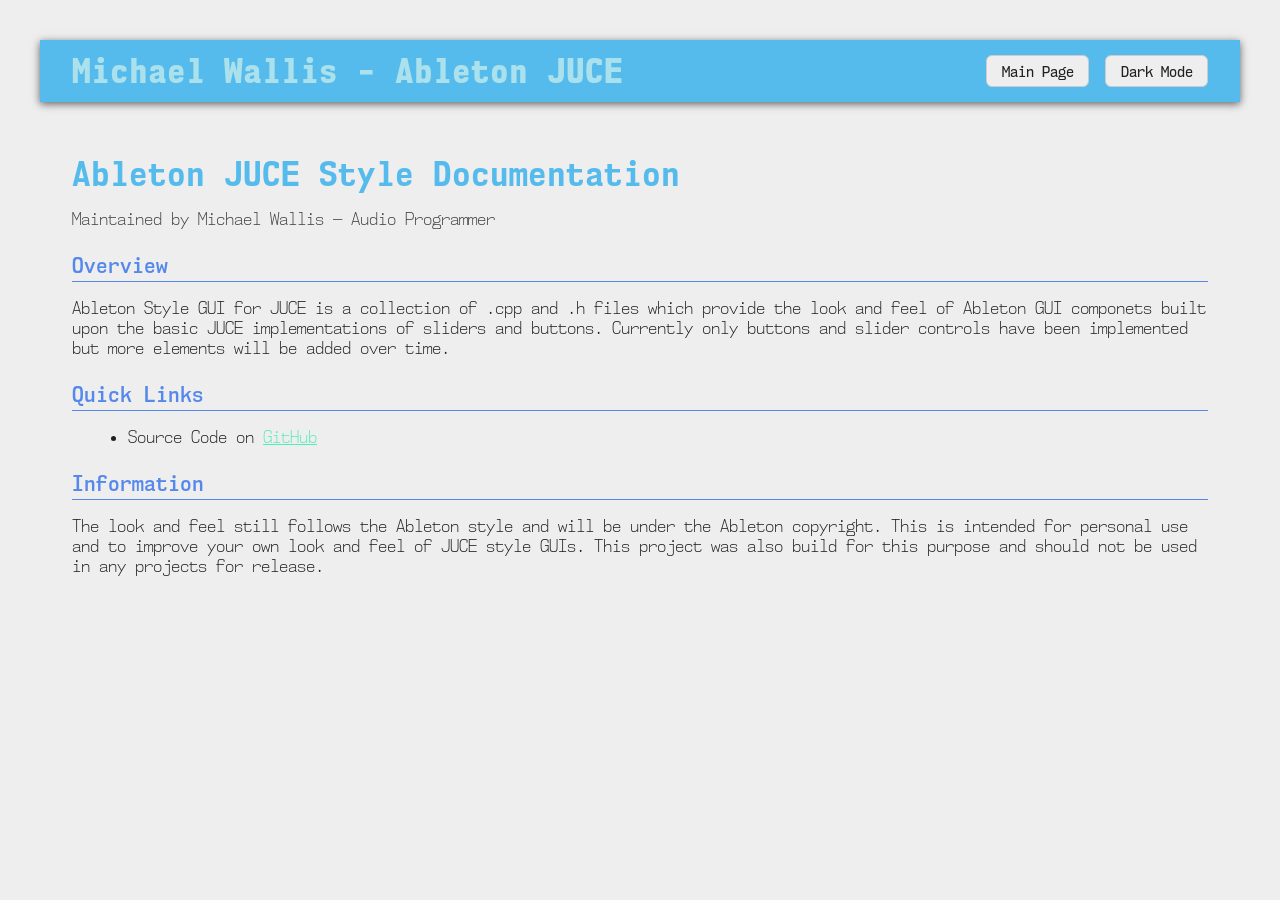
==== docs/index.html @ 96369070 "Added `docs` file" ====
<!DOCTYPE html>
<html lang="en">
<head>
    <meta charset="UTF-8">
    <meta name="viewport" content="width=device-width, initial-scale=1.0">
    <title>Ableton JUCE Style Github</title>
    <link rel="stylesheet" href="style.css">
</head>
<body>

    <header class="top-bar">
        <div class="site-title">Michael Wallis - Ableton JUCE</div>

        <div class="top-bar-controls">
            <a href="https://mwallis45.github.io/My-Portfolio/" class="home-button">
                Main Page
            </a>

            <button id="theme-toggle" class="theme-toggle-btn" aria-label="Toggle Dark and Light Mode">
                Dark Mode
            </button>
        </div>
    </header>

    <main>
        <div class="doc-card">
            <h1>Ableton JUCE Style Documentation</h1>
            <p class="author-subtitle">Maintained by Michael Wallis — Audio Programmer</p>

            <h2>Overview</h2>
            <p>Ableton Style GUI for JUCE is a collection of .cpp and .h files which provide the look and feel of Ableton GUI componets built upon the basic JUCE implementations of sliders and buttons. Currently only buttons and slider controls have been implemented but more elements will be added over time.</p>  

            <h2>Quick Links</h2>
            <ul>
                <li>Source Code on <a href="https://github.com/mwallis45/Ableton-Style-GUI-JUCE" style="color: var(--alt-secondary-colour);">GitHub</a></li>
            </ul>

            <h2>Information</h2>
            <p>
               The look and feel still follows the Ableton style and will be under the Ableton copyright. This is intended for personal use and to improve your own look and feel of JUCE style GUIs. This project was also build for this purpose and should not be used in any projects for release. 
            </p>
        </div>

    </main>

    <script src="script.js"></script>

</body>
</html>
---- docs/style.css ----
/* FONTS */
/* ------------------------------------- */
/* REGULAR */
@font-face {
    font-family: 'NK57-Monospace';
    src: url('fonts/NK57\ Monospace\ Sc\ Rg.otf') format('opentype');
    font-weight: 400;
    font-style: normal;
}

@font-face {
    font-family: 'NK57-Monospace';
    src: url('fonts/NK57\ Monospace\ Sc\ Rg\ It.otf') format('opentype');
    font-weight: 400;
    font-style: italic;
}

/* LIGHT */
@font-face {
    font-family: 'NK57-Monospace';
    src: url('fonts/NK57\ Monospace\ Sc\ Lt.otf') format('opentype');
    font-weight: 300;
    font-style: normal;
}

@font-face {
    font-family: 'NK57-Monospace';
    src: url('fonts/NK57\ Monospace\ Sc\ Lt\ It.otf') format('opentype');
    font-weight: 300;
    font-style: italic;
}

/* SEMI BOLD */
@font-face {
    font-family: 'NK57-Monospace';
    src: url('fonts/NK57\ Monospace\ Sc\ Sb.otf') format('opentype');
    font-weight: 600;
    font-style: normal;
}

@font-face {
    font-family: 'NK57-Monospace';
    src: url('fonts/NK57\ Monospace\ Sc\ Sb\ It.otf') format('opentype');
    font-weight: 600;
    font-style: italic;
}

/* BOLD */
@font-face {
    font-family: 'NK57-Monospace';
    src: url('fonts/NK57\ Monospace\ Sc\ Bd.otf') format('opentype');
    font-weight: 700;
    font-style: normal;
}

@font-face {
    font-family: 'NK57-Monospace';
    src: url('fonts/NK57\ Monospace\ Sc\ Bd\ It.otf') format('opentype');
    font-weight: 700;
    font-style: italic;
}

/* EXTRA BOLD */
@font-face {
    font-family: 'NK57-Monospace';
    src: url('fonts/NK57 Monospace Sc Eb.otf') format('opentype');
    font-weight: 800;
    font-style: normal;
}

@font-face {
    font-family: 'NK57-Monospace';
    src: url('fonts/NK57\ Monospace\ Sc\ Eb\ It.otf') format('opentype');
    font-weight: 800;
    font-style: italic;
}


/* COLOUR SCHEME */
/* ------------------------------------- */
:root {
    --primary-colour: #aae1ec;
    --secondary-colour: #55bbec;
    --trinary-colour: #5588ec;
    --alt-primary-colour: #aaece1;
    --alt-secondary-colour: #55ecbbff;
    --alt-trinary-colour: #55ec88;
    --bg-main: #eeeeee;
    --bg-card: #cccccc;
    --text-main: #202020;
    --text-muted: #404040;
    --border-color: #606060;
}

[data-theme="dark"] {
    --primary-colour: #5588ec;
    --secondary-colour: #55bbec;
    --trinary-colour: #aae1ec;
    --alt-primary-colour: #55ec88;
    --alt-secondary-colour: #55ecbbff;
    --alt-trinary-colour: #aaece1;
    --bg-main: #202020;
    --bg-card: #404040;
    --text-main: #eeeeee;
    --text-muted: #cccccc;
    --border-color: #aaaaaa;
}


/* STYLE */
/* ------------------------------------- */
/* Header */
.top-bar {
    position: sticky;
    top: 0;
    z-index: 1000;
    display: flex;
    align-items: center;
    justify-content: space-between;
    background-color: var(--secondary-colour);
    color: var(--text-main);
    padding: 0.75rem 2rem;
    box-shadow: 0 2px 8px var(--border-color);
    transition: all 0.2s ease;
}

.top-bar-controls {
    display: flex;
    align-items: center;
    gap: 1rem;
}

.site-title {
    font-family: 'NK57-Monospace', monospace;
    font-weight: 800;
    font-size: 2rem;

    background-color: var(--secondary-colour);
    color: var(--primary-colour);
    transition: all 0.2s ease;
}

.home-button {
    font-family: 'NK57-Monospace', monospace;
    font-weight: 500;
    font-size: 0.875rem;

    background-color: var(--bg-main);
    color: var(--text-main);
    border: 1px solid var(--bg-card);

    display: inline-block;
    text-decoration: none;

    padding: 0.4rem 0.9rem;
    border-radius: 6px;
    cursor: pointer;
    transition: all 0.2s ease;
}
.home-button:hover {
    background-color: var(--bg-card);
}

.theme-toggle-btn {
    font-family: 'NK57-Monospace', monospace;
    font-weight: 500;
    font-size: 0.875rem;

    background-color: var(--bg-main);
    color: var(--text-main);
    border: 1px solid var(--bg-card);

    padding: 0.4rem 0.9rem;
    border-radius: 6px;
    cursor: pointer;
    transition: all 0.2s ease;
}
.theme-toggle-btn:hover {
    background-color: var(--bg-card);
}

/* Body */
body {
    font-family: 'NK57-Monospace', monospace;
    font-weight: 300;
    background-color: var(--bg-main);
    color: var(--main-color);
    margin: 40px;
    
    transition: all 0.2s ease;
}

.doc-card {
    background-color: var(--bg-main);
    border-radius: 2px;
    padding: 2rem;
    transition: all 0.2s ease;
}

h1 {
    font-size: 2rem;
    margin-bottom: 0.5rem;
    color: var(--secondary-colour);
}

.author-subtitle {
    color: var(--text-muted);
    margin-bottom: 1.5rem;
    transition: all 0.2s ease;
}

h2 {
    color: var(--trinary-colour);
    font-family: 'NK57-Monospace', monospace;
    font-weight: 600;
    font-size: 1.25rem;
    margin: 1.5rem 0 0.5rem 0;
    border-bottom: 1px solid var(--trinary-colour);
    padding-bottom: 0.25rem;
}

ul {
    font-family: 'NK57-Monospace', monospace;
    font-weight: 300;
    color: var(--text-main);
    margin-left: 1rem;
    margin-bottom: 1rem;
}

p {
    font-family: 'NK57-Monospace', monospace;
    font-weight: 300;
    color: var(--text-main);
}
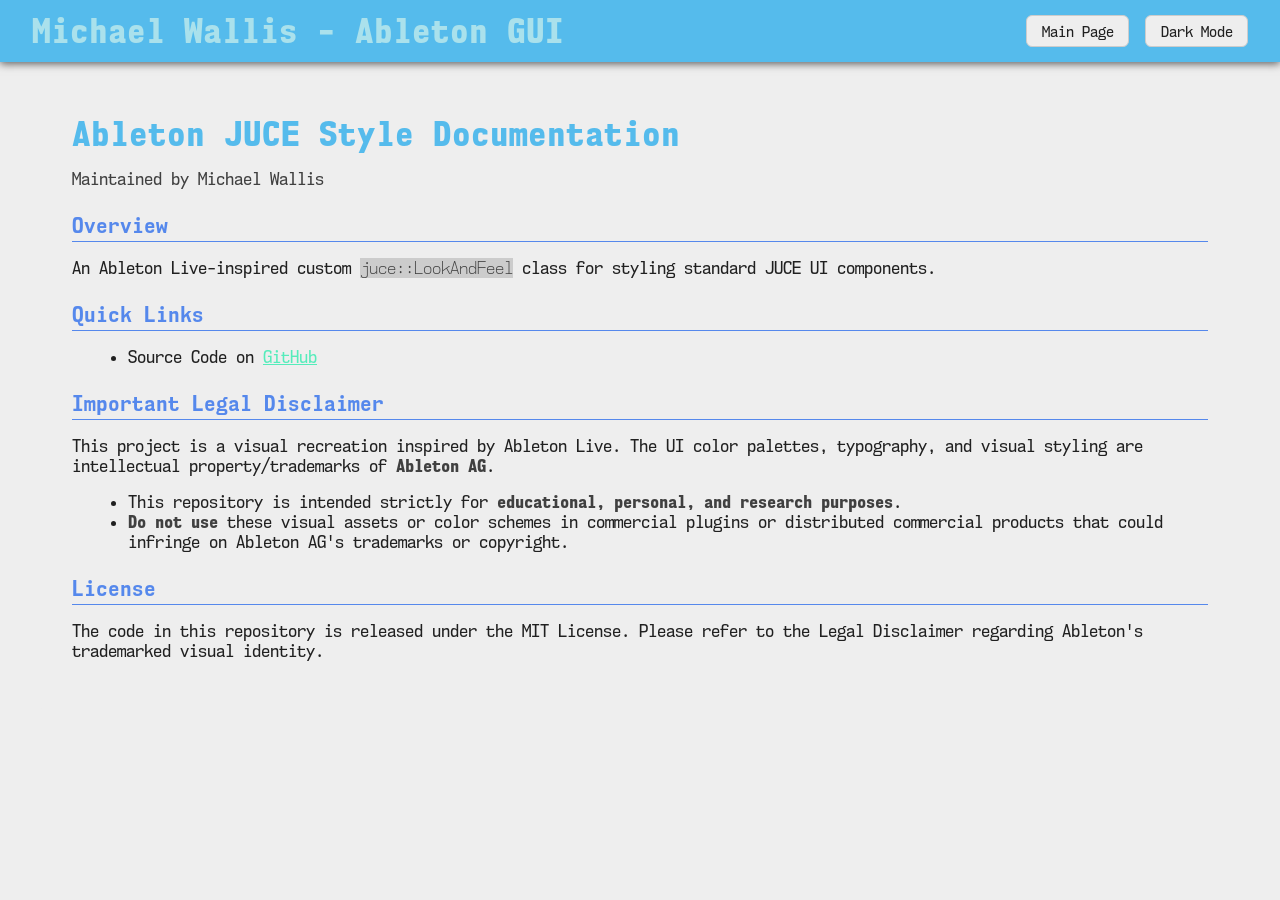
==== commit b8f73fd1: "Updates to docs" ====
--- a/docs/index.html
+++ b/docs/index.html
@@ -9,7 +9,7 @@
 <body>
 
     <header class="top-bar">
-        <div class="site-title">Michael Wallis - Ableton JUCE</div>
+        <div class="site-title">Michael Wallis - Ableton GUI</div>
 
         <div class="top-bar-controls">
             <a href="https://mwallis45.github.io/My-Portfolio/" class="home-button">
@@ -25,22 +25,27 @@
     <main>
         <div class="doc-card">
             <h1>Ableton JUCE Style Documentation</h1>
-            <p class="author-subtitle">Maintained by Michael Wallis — Audio Programmer</p>
+            <p class="author-subtitle">Maintained by Michael Wallis</p>
 
             <h2>Overview</h2>
-            <p>Ableton Style GUI for JUCE is a collection of .cpp and .h files which provide the look and feel of Ableton GUI componets built upon the basic JUCE implementations of sliders and buttons. Currently only buttons and slider controls have been implemented but more elements will be added over time.</p>  
+            <p>An Ableton Live-inspired custom <span class="inline-code">juce::LookAndFeel</span> class for styling standard JUCE UI components.</p>  
 
             <h2>Quick Links</h2>
             <ul>
                 <li>Source Code on <a href="https://github.com/mwallis45/Ableton-Style-GUI-JUCE" style="color: var(--alt-secondary-colour);">GitHub</a></li>
             </ul>
 
-            <h2>Information</h2>
-            <p>
-               The look and feel still follows the Ableton style and will be under the Ableton copyright. This is intended for personal use and to improve your own look and feel of JUCE style GUIs. This project was also build for this purpose and should not be used in any projects for release. 
-            </p>
+            <h2>Important Legal Disclaimer</h2>
+            <p>This project is a visual recreation inspired by Ableton Live. The UI color palettes, typography, and visual styling are intellectual property/trademarks of <span class="text-bold">Ableton AG</span>.</p>
+            <ul>
+                <li>This repository is intended strictly for <span class="text-bold">educational, personal, and research purposes</span>.</li>
+                <li><span class="text-bold">Do not use</span> these visual assets or color schemes in commercial plugins or distributed commercial products that could infringe on Ableton AG's trademarks or copyright.</li>
+            </ul>
+
+            <h2>License</h2>
+            <p>The code in this repository is released under the MIT License. Please refer to the Legal Disclaimer regarding Ableton's trademarked visual identity.</p>
+
         </div>
-
     </main>
 
     <script src="script.js"></script>
--- a/docs/style.css
+++ b/docs/style.css
@@ -1,32 +1,32 @@
 /* FONTS */
 /* ------------------------------------- */
+/* LIGHT */
+@font-face {
+    font-family: 'NK57-Monospace';
+    src: url('fonts/NK57\ Monospace\ Sc\ Lt.otf') format('opentype');
+    font-weight: 1;
+    font-style: normal;
+}
+
+@font-face {
+    font-family: 'NK57-Monospace';
+    src: url('fonts/NK57\ Monospace\ Sc\ Lt\ It.otf') format('opentype');
+    font-weight: 1;
+    font-style: italic;
+}
+
 /* REGULAR */
 @font-face {
     font-family: 'NK57-Monospace';
     src: url('fonts/NK57\ Monospace\ Sc\ Rg.otf') format('opentype');
-    font-weight: 400;
+    font-weight: 2;
     font-style: normal;
 }
 
 @font-face {
     font-family: 'NK57-Monospace';
     src: url('fonts/NK57\ Monospace\ Sc\ Rg\ It.otf') format('opentype');
-    font-weight: 400;
-    font-style: italic;
-}
-
-/* LIGHT */
-@font-face {
-    font-family: 'NK57-Monospace';
-    src: url('fonts/NK57\ Monospace\ Sc\ Lt.otf') format('opentype');
-    font-weight: 300;
-    font-style: normal;
-}
-
-@font-face {
-    font-family: 'NK57-Monospace';
-    src: url('fonts/NK57\ Monospace\ Sc\ Lt\ It.otf') format('opentype');
-    font-weight: 300;
+    font-weight: 2;
     font-style: italic;
 }
 
@@ -34,14 +34,14 @@
 @font-face {
     font-family: 'NK57-Monospace';
     src: url('fonts/NK57\ Monospace\ Sc\ Sb.otf') format('opentype');
-    font-weight: 600;
+    font-weight: 3;
     font-style: normal;
 }
 
 @font-face {
     font-family: 'NK57-Monospace';
     src: url('fonts/NK57\ Monospace\ Sc\ Sb\ It.otf') format('opentype');
-    font-weight: 600;
+    font-weight: 3;
     font-style: italic;
 }
 
@@ -49,14 +49,14 @@
 @font-face {
     font-family: 'NK57-Monospace';
     src: url('fonts/NK57\ Monospace\ Sc\ Bd.otf') format('opentype');
-    font-weight: 700;
+    font-weight: 4;
     font-style: normal;
 }
 
 @font-face {
     font-family: 'NK57-Monospace';
     src: url('fonts/NK57\ Monospace\ Sc\ Bd\ It.otf') format('opentype');
-    font-weight: 700;
+    font-weight: 4;
     font-style: italic;
 }
 
@@ -64,14 +64,14 @@
 @font-face {
     font-family: 'NK57-Monospace';
     src: url('fonts/NK57 Monospace Sc Eb.otf') format('opentype');
-    font-weight: 800;
+    font-weight: 5;
     font-style: normal;
 }
 
 @font-face {
     font-family: 'NK57-Monospace';
     src: url('fonts/NK57\ Monospace\ Sc\ Eb\ It.otf') format('opentype');
-    font-weight: 800;
+    font-weight: 5;
     font-style: italic;
 }
 
@@ -119,8 +119,8 @@
     justify-content: space-between;
     background-color: var(--secondary-colour);
     color: var(--text-main);
+    box-shadow: 0px 2px 8px var(--border-color);
     padding: 0.75rem 2rem;
-    box-shadow: 0 2px 8px var(--border-color);
     transition: all 0.2s ease;
 }
 
@@ -132,7 +132,7 @@
 
 .site-title {
     font-family: 'NK57-Monospace', monospace;
-    font-weight: 800;
+    font-weight: 5;
     font-size: 2rem;
 
     background-color: var(--secondary-colour);
@@ -142,7 +142,7 @@
 
 .home-button {
     font-family: 'NK57-Monospace', monospace;
-    font-weight: 500;
+    font-weight: 2;
     font-size: 0.875rem;
 
     background-color: var(--bg-main);
@@ -163,7 +163,7 @@
 
 .theme-toggle-btn {
     font-family: 'NK57-Monospace', monospace;
-    font-weight: 500;
+    font-weight: 2;
     font-size: 0.875rem;
 
     background-color: var(--bg-main);
@@ -182,53 +182,126 @@
 /* Body */
 body {
     font-family: 'NK57-Monospace', monospace;
-    font-weight: 300;
+    font-weight: 2;
     background-color: var(--bg-main);
     color: var(--main-color);
-    margin: 40px;
+    margin: 0px;
     
-    transition: all 0.2s ease;
-}
-
-.doc-card {
-    background-color: var(--bg-main);
-    border-radius: 2px;
-    padding: 2rem;
     transition: all 0.2s ease;
 }
 
 h1 {
     font-size: 2rem;
+    font-weight: 5;
     margin-bottom: 0.5rem;
     color: var(--secondary-colour);
 }
 
-.author-subtitle {
-    color: var(--text-muted);
-    margin-bottom: 1.5rem;
-    transition: all 0.2s ease;
-}
-
 h2 {
     color: var(--trinary-colour);
     font-family: 'NK57-Monospace', monospace;
-    font-weight: 600;
+    font-weight: 4;
     font-size: 1.25rem;
     margin: 1.5rem 0 0.5rem 0;
     border-bottom: 1px solid var(--trinary-colour);
     padding-bottom: 0.25rem;
 }
 
+h3 {
+    color: var(--trinary-colour);
+    font-family: 'NK57-Monospace', monospace;
+    font-weight: 3;
+    font-size: 1.25rem;
+    margin: 1.5rem 0rem 0.5rem 1rem;
+    padding-bottom: 0.25rem;
+}
+
+h4 {
+    color: var(--trinary-colour);
+    font-family: 'NK57-Monospace', monospace;
+    font-weight: 2;
+    font-size: 1.25rem;
+    margin: 1.5rem 0rem 0.5rem 1rem;
+    padding-bottom: 0.25rem;
+}
+
+p {
+    font-family: 'NK57-Monospace', monospace;
+    font-weight: 2;
+    color: var(--text-main);
+}
+
 ul {
     font-family: 'NK57-Monospace', monospace;
-    font-weight: 300;
+    font-weight: 2;
     color: var(--text-main);
     margin-left: 1rem;
     margin-bottom: 1rem;
 }
 
-p {
-    font-family: 'NK57-Monospace', monospace;
-    font-weight: 300;
-    color: var(--text-main);
+/* Style changes */
+
+.doc-card {
+    background-color: var(--bg-main);
+    border-radius: 2px;
+    padding: 2rem;
+    margin: 0rem 40px;
+
+    transition: all 0.2s ease;
+}
+
+.author-subtitle {
+    color: var(--text-muted);
+    margin-bottom: 1.5rem;
+    transition: all 0.2s ease;
+}
+
+.inline-code {
+    font-family: 'NK57-Monospace', monospace;
+    font-weight: 1;
+    color: var(--text-muted);
+    background-color: var(--bg-card);
+}
+
+.info-text {
+    font-family: 'NK57-Monospace', monospace;
+    font-weight: 2;
+    color: var(--text-muted);
+    margin: 0rem 0rem 0rem 0.5rem;
+}
+
+.quotes {
+    font-family: 'NK57-Monospace', monospace;
+    font-weight: 1;
+    color: var(--text-muted);
+    background-color: var(--bg-main);
+    margin: 0rem 0rem 0rem 0.5rem;
+}
+
+.text-bold {
+    font-family: 'NK57-Monospace', monospace;
+    font-weight: 5;
+    color: var(--text-muted);
+    background-color: var(--bg-main);
+}
+
+.link-button {
+    font-family: 'NK57-Monospace', monospace;
+    font-weight: 2;
+    font-size: 1rem;
+
+    background-color: var(--bg-main);
+    color: var(--text-main);
+    border: 1px solid var(--bg-card);
+
+    display: inline-block;
+    text-decoration: none;
+
+    padding: 0.4rem 0.9rem;
+    border-radius: 6px;
+    cursor: pointer;
+    transition: all 0.2s ease;
+}
+.link-button:hover {
+    color: var(--secondary-colour);
 }
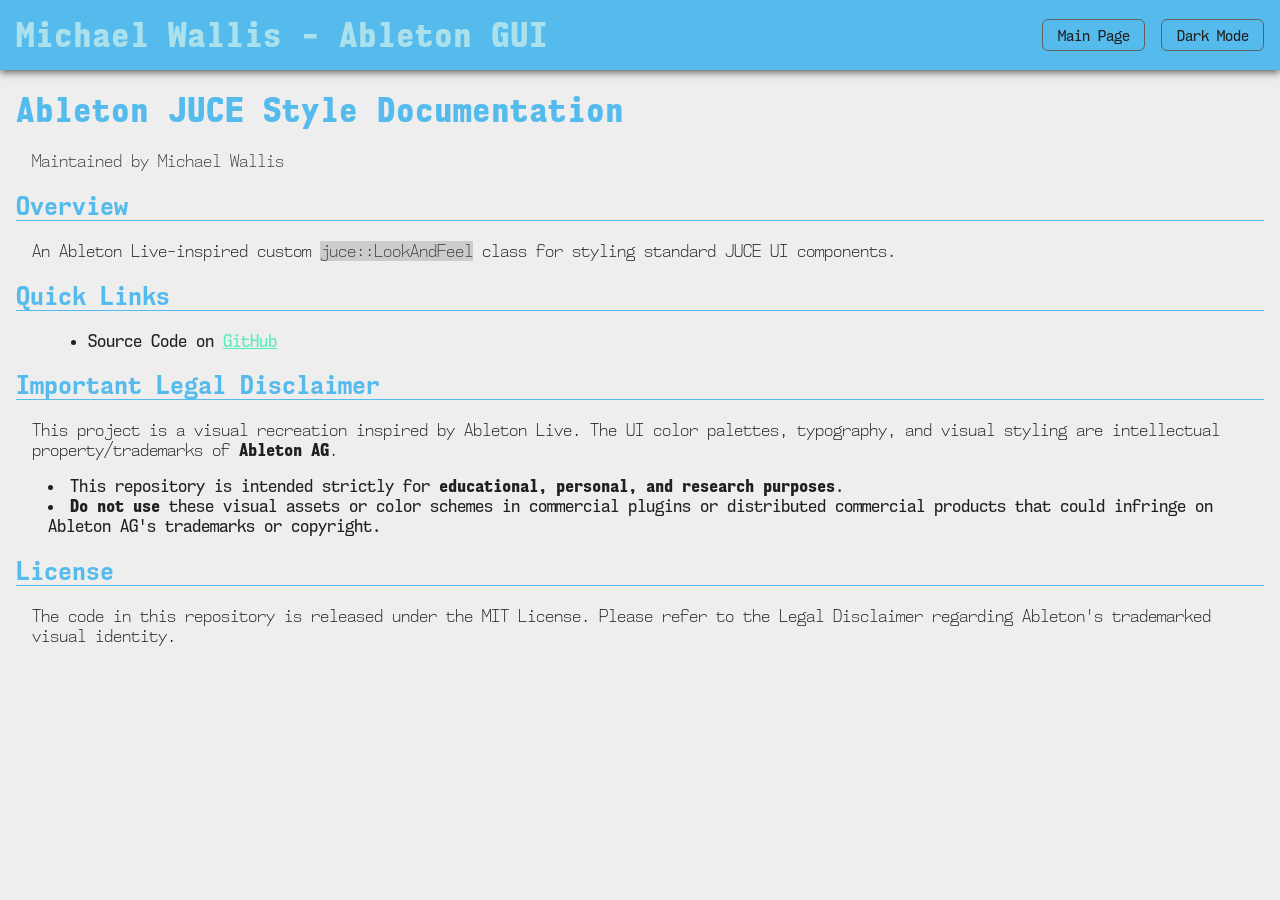
==== commit a7c5bf81: "Updates to the CSS" ====
--- a/docs/index.html
+++ b/docs/index.html
@@ -12,23 +12,27 @@
         <div class="site-title">Michael Wallis - Ableton GUI</div>
 
         <div class="top-bar-controls">
-            <a href="https://mwallis45.github.io/My-Portfolio/" class="home-button">
+            <a href="https://mwallis45.github.io/My-Portfolio/" class="bar-button">
                 Main Page
             </a>
 
-            <button id="theme-toggle" class="theme-toggle-btn" aria-label="Toggle Dark and Light Mode">
+            <button id="theme-toggle" class="bar-button" aria-label="Toggle Dark and Light Mode">
                 Dark Mode
             </button>
         </div>
     </header>
 
     <main>
-        <div class="doc-card">
+        <div class="indent">
             <h1>Ableton JUCE Style Documentation</h1>
-            <p class="author-subtitle">Maintained by Michael Wallis</p>
+            <div Class="indent">
+                <p class="info-text">Maintained by Michael Wallis</p>
+            </div>
 
             <h2>Overview</h2>
-            <p>An Ableton Live-inspired custom <span class="inline-code">juce::LookAndFeel</span> class for styling standard JUCE UI components.</p>  
+            <div class="indent">
+                <p>An Ableton Live-inspired custom <span class="inline-code">juce::LookAndFeel</span> class for styling standard JUCE UI components.</p>  
+            </div>
 
             <h2>Quick Links</h2>
             <ul>
@@ -36,15 +40,16 @@
             </ul>
 
             <h2>Important Legal Disclaimer</h2>
-            <p>This project is a visual recreation inspired by Ableton Live. The UI color palettes, typography, and visual styling are intellectual property/trademarks of <span class="text-bold">Ableton AG</span>.</p>
-            <ul>
+            <div class="indent">
+                <p>This project is a visual recreation inspired by Ableton Live. The UI color palettes, typography, and visual styling are intellectual property/trademarks of <span class="text-bold">Ableton AG</span>.</p>
                 <li>This repository is intended strictly for <span class="text-bold">educational, personal, and research purposes</span>.</li>
                 <li><span class="text-bold">Do not use</span> these visual assets or color schemes in commercial plugins or distributed commercial products that could infringe on Ableton AG's trademarks or copyright.</li>
-            </ul>
+            </div>
 
             <h2>License</h2>
-            <p>The code in this repository is released under the MIT License. Please refer to the Legal Disclaimer regarding Ableton's trademarked visual identity.</p>
-
+            <div class="indent">
+                <p>The code in this repository is released under the MIT License. Please refer to the Legal Disclaimer regarding Ableton's trademarked visual identity.</p>
+            </div>
         </div>
     </main>
 
--- a/docs/style.css
+++ b/docs/style.css
@@ -85,42 +85,86 @@
     --alt-primary-colour: #aaece1;
     --alt-secondary-colour: #55ecbbff;
     --alt-trinary-colour: #55ec88;
-    --bg-main: #eeeeee;
-    --bg-card: #cccccc;
-    --text-main: #202020;
-    --text-muted: #404040;
-    --border-color: #606060;
+    --bg-one: #202020;
+    --bg-two: #303030;
+    --bg-thr: #404040;
+    --bg-fou: #505050;
+    --bg-fiv: #606060;
+    --alt-bg-one: #eeeeee;
+    --alt-bg-two: #dddddd;
+    --alt-bg-thr: #cccccc;
+    --alt-bg-fou: #bbbbbb;
+    --alt-bg-fiv: #aaaaaa;
+    --extra-one: #cc8833;
+    --extra-two: #cc88ee;
+    --extra-thr: #dd3388;
+    --extra-fou: #ee1133;
+    --alt-extra-one: #cc9955;
+    --alt-extra-two: #ccaaee;
+    --alt-extra-thr: #dd6688;
+    --alt-extra-fiv: #ee3344;
+    --blank: #ffffff00;
 }
 
 [data-theme="dark"] {
-    --primary-colour: #5588ec;
+    --primary-colour:  #5588ec;
     --secondary-colour: #55bbec;
     --trinary-colour: #aae1ec;
     --alt-primary-colour: #55ec88;
     --alt-secondary-colour: #55ecbbff;
     --alt-trinary-colour: #aaece1;
-    --bg-main: #202020;
-    --bg-card: #404040;
-    --text-main: #eeeeee;
-    --text-muted: #cccccc;
-    --border-color: #aaaaaa;
+    --alt-bg-one: #202020;
+    --alt-bg-two: #303030;
+    --alt-bg-thr: #404040;
+    --alt-bg-fou: #505050;
+    --alt-bg-fiv: #606060;
+    --bg-one: #eeeeee;
+    --bg-two: #dddddd;
+    --bg-thr: #cccccc;
+    --bg-fou: #bbbbbb;
+    --bg-fiv: #aaaaaa;
+    --alt-extra-one: #cc8833;
+    --alt-extra-two: #cc88ee;
+    --alt-extra-thr: #dd3388;
+    --alt-extra-fou: #ee1133;
+    --extra-one: #cc9955;
+    --extra-two: #ccaaee;
+    --extra-thr: #dd6688;
+    --extra-fiv: #ee3344;
+    --blank: #ffffff00;
 }
 
 
 /* STYLE */
 /* ------------------------------------- */
 /* Header */
+body {
+    /* colours */
+    color: var(--bg-one);
+    background-color: var(--alt-bg-one);
+    /* font */
+    font-family: 'NK57-Monospace', monospace;
+    font-weight: 1;
+    /* position */
+    margin: 0px;
+    padding: 0rem 0rem 0rem 0rem;
+    /* transition */
+    transition: all 0.2s ease;
+}
+
 .top-bar {
+    /* colours */
+    color: var(--bg-one);
+    background-color: var(--secondary-colour);
+    box-shadow: 0px 2px 8px var(--bg-fou);
+    /* positions */
     position: sticky;
-    top: 0;
     z-index: 1000;
     display: flex;
     align-items: center;
     justify-content: space-between;
-    background-color: var(--secondary-colour);
-    color: var(--text-main);
-    box-shadow: 0px 2px 8px var(--border-color);
-    padding: 0.75rem 2rem;
+    padding: 1rem 1rem 1rem 1rem; /* Top | Right | Bottom | Left */
+    /* transitions */
     transition: all 0.2s ease;
 }
 
@@ -135,19 +179,20 @@
     font-weight: 5;
     font-size: 2rem;
 
-    background-color: var(--secondary-colour);
     color: var(--primary-colour);
-    transition: all 0.2s ease;
-}
-
-.home-button {
+    background-color: var(--blank);
+    
+    transition: all 0.2s ease;
+}
+
+.bar-button {
     font-family: 'NK57-Monospace', monospace;
     font-weight: 2;
     font-size: 0.875rem;
 
-    background-color: var(--bg-main);
-    color: var(--text-main);
-    border: 1px solid var(--bg-card);
+    color: var(--bg-one);
+    background-color: var(--blank);
+    border: 1px solid var(--bg-fiv);
 
     display: inline-block;
     text-decoration: none;
@@ -157,151 +202,161 @@
     cursor: pointer;
     transition: all 0.2s ease;
 }
-.home-button:hover {
-    background-color: var(--bg-card);
-}
-
-.theme-toggle-btn {
-    font-family: 'NK57-Monospace', monospace;
-    font-weight: 2;
-    font-size: 0.875rem;
-
-    background-color: var(--bg-main);
-    color: var(--text-main);
-    border: 1px solid var(--bg-card);
+.bar-button:hover {
+    background-color: var(--bg-fiv);
+}
+
+/* Body */
+h1 {
+    color: var(--secondary-colour);
+
+    font-size: 2rem;
+    font-weight: 5;
+
+    padding: 0rem 0rem 0rem 0rem;
+}
+
+h2 {
+    color: var(--secondary-colour);
+    
+    font-size: 1.5rem;
+    font-weight: 4;
+
+    border-bottom: 1px solid var(--secondary-colour);
+    padding: 0rem 0rem 0rem 0rem;
+}
+
+h3 {
+    color: var(--secondary-colour);
+
+    font-size: 1.5rem;
+    font-weight: 4;
+
+    padding: 0rem 0rem 0rem 0rem;
+}
+
+h4 {
+    color: var(--secondary-colour);
+
+    font-size: 1.25rem;
+    font-weight: 3;
+
+    
+    padding: 0rem 0rem 0rem 0rem;
+}
+
+h5 {
+    color: var(--trinary-colour);
+
+    font-size: 1.25rem;
+    font-weight: 3;
+
+    padding: 0rem 0rem 0rem 0rem;
+}
+
+h6 {
+    color: var(--trinary-colour);
+
+    font-size: 1.25rem;
+    font-weight: 2;
+    
+    padding: 0rem 0rem 0rem 0rem;
+}
+
+p {
+    color: var(--bg-one);
+
+    font-weight: 1;
+
+    padding: 0rem 0rem 0rem 0rem;
+}
+
+ul {
+    color: var(--bg-one);
+
+    font-weight: 2;
+
+    margin-left: 1rem;
+    margin-bottom: 1rem;
+}
+
+li {
+    color: var(--bg-one);
+
+    font-weight: 2;
+
+    margin-left: 1rem;
+}
+
+/* Style changes */
+
+.indent {
+    background-color: var(--alt-bg-one);
+
+    border-radius: 2px;
+    padding: 0rem 1rem 0rem 1rem;
+
+    transition: all 0.2s ease;
+}
+
+.info-text {
+    color: var(--bg-thr);
+    
+    font-weight: 1;
+}
+
+.inline-code {
+    color: var(--bg-thr);
+    background-color: var(--alt-bg-thr);
+
+    font-weight: 1;
+}
+
+.code-block {
+    color: var(--bg-thr);
+    background-color: var(--alt-bg-thr);
+
+    margin: 1rem;
+    font-weight: 1;
+}
+
+.quotes {
+    font-family: 'NK57-Monospace', monospace;
+    font-style: italic;
+    font-weight: 1;
+
+    color: var(--bg-fiv);
+    margin: 1rem;
+}
+
+.text-bold {
+    font-weight: 5;
+}
+
+.link-button {
+    font-family: 'NK57-Monospace', monospace;
+    font-weight: 2;
+    font-size: 1rem;
+
+    color: var(--bg-one);
+    border: 1px solid var(--alt-bg-thr);
+
+    display: inline-block;
+    text-decoration: none;
 
     padding: 0.4rem 0.9rem;
     border-radius: 6px;
     cursor: pointer;
     transition: all 0.2s ease;
 }
-.theme-toggle-btn:hover {
-    background-color: var(--bg-card);
-}
-
-/* Body */
-body {
-    font-family: 'NK57-Monospace', monospace;
-    font-weight: 2;
-    background-color: var(--bg-main);
-    color: var(--main-color);
-    margin: 0px;
-    
-    transition: all 0.2s ease;
-}
-
-h1 {
-    font-size: 2rem;
-    font-weight: 5;
-    margin-bottom: 0.5rem;
-    color: var(--secondary-colour);
-}
-
-h2 {
-    color: var(--trinary-colour);
-    font-family: 'NK57-Monospace', monospace;
-    font-weight: 4;
-    font-size: 1.25rem;
-    margin: 1.5rem 0 0.5rem 0;
-    border-bottom: 1px solid var(--trinary-colour);
-    padding-bottom: 0.25rem;
-}
-
-h3 {
-    color: var(--trinary-colour);
-    font-family: 'NK57-Monospace', monospace;
-    font-weight: 3;
-    font-size: 1.25rem;
-    margin: 1.5rem 0rem 0.5rem 1rem;
-    padding-bottom: 0.25rem;
-}
-
-h4 {
-    color: var(--trinary-colour);
-    font-family: 'NK57-Monospace', monospace;
-    font-weight: 2;
-    font-size: 1.25rem;
-    margin: 1.5rem 0rem 0.5rem 1rem;
-    padding-bottom: 0.25rem;
-}
-
-p {
-    font-family: 'NK57-Monospace', monospace;
-    font-weight: 2;
-    color: var(--text-main);
-}
-
-ul {
-    font-family: 'NK57-Monospace', monospace;
-    font-weight: 2;
-    color: var(--text-main);
-    margin-left: 1rem;
-    margin-bottom: 1rem;
-}
-
-/* Style changes */
-
-.doc-card {
-    background-color: var(--bg-main);
-    border-radius: 2px;
-    padding: 2rem;
-    margin: 0rem 40px;
-
-    transition: all 0.2s ease;
-}
-
-.author-subtitle {
-    color: var(--text-muted);
-    margin-bottom: 1.5rem;
-    transition: all 0.2s ease;
-}
-
-.inline-code {
-    font-family: 'NK57-Monospace', monospace;
-    font-weight: 1;
-    color: var(--text-muted);
-    background-color: var(--bg-card);
-}
-
-.info-text {
-    font-family: 'NK57-Monospace', monospace;
-    font-weight: 2;
-    color: var(--text-muted);
-    margin: 0rem 0rem 0rem 0.5rem;
-}
-
-.quotes {
-    font-family: 'NK57-Monospace', monospace;
-    font-weight: 1;
-    color: var(--text-muted);
-    background-color: var(--bg-main);
-    margin: 0rem 0rem 0rem 0.5rem;
-}
-
-.text-bold {
-    font-family: 'NK57-Monospace', monospace;
-    font-weight: 5;
-    color: var(--text-muted);
-    background-color: var(--bg-main);
-}
-
-.link-button {
-    font-family: 'NK57-Monospace', monospace;
-    font-weight: 2;
-    font-size: 1rem;
-
-    background-color: var(--bg-main);
-    color: var(--text-main);
-    border: 1px solid var(--bg-card);
-
-    display: inline-block;
-    text-decoration: none;
-
-    padding: 0.4rem 0.9rem;
-    border-radius: 6px;
-    cursor: pointer;
-    transition: all 0.2s ease;
-}
 .link-button:hover {
     color: var(--secondary-colour);
+    background-color: var(--alt-bg-one);
+}
+
+.img {
+    max-width: 100%;
+    height: auto;
+    display: flow-root;
+    border-radius: 8px;
 }
